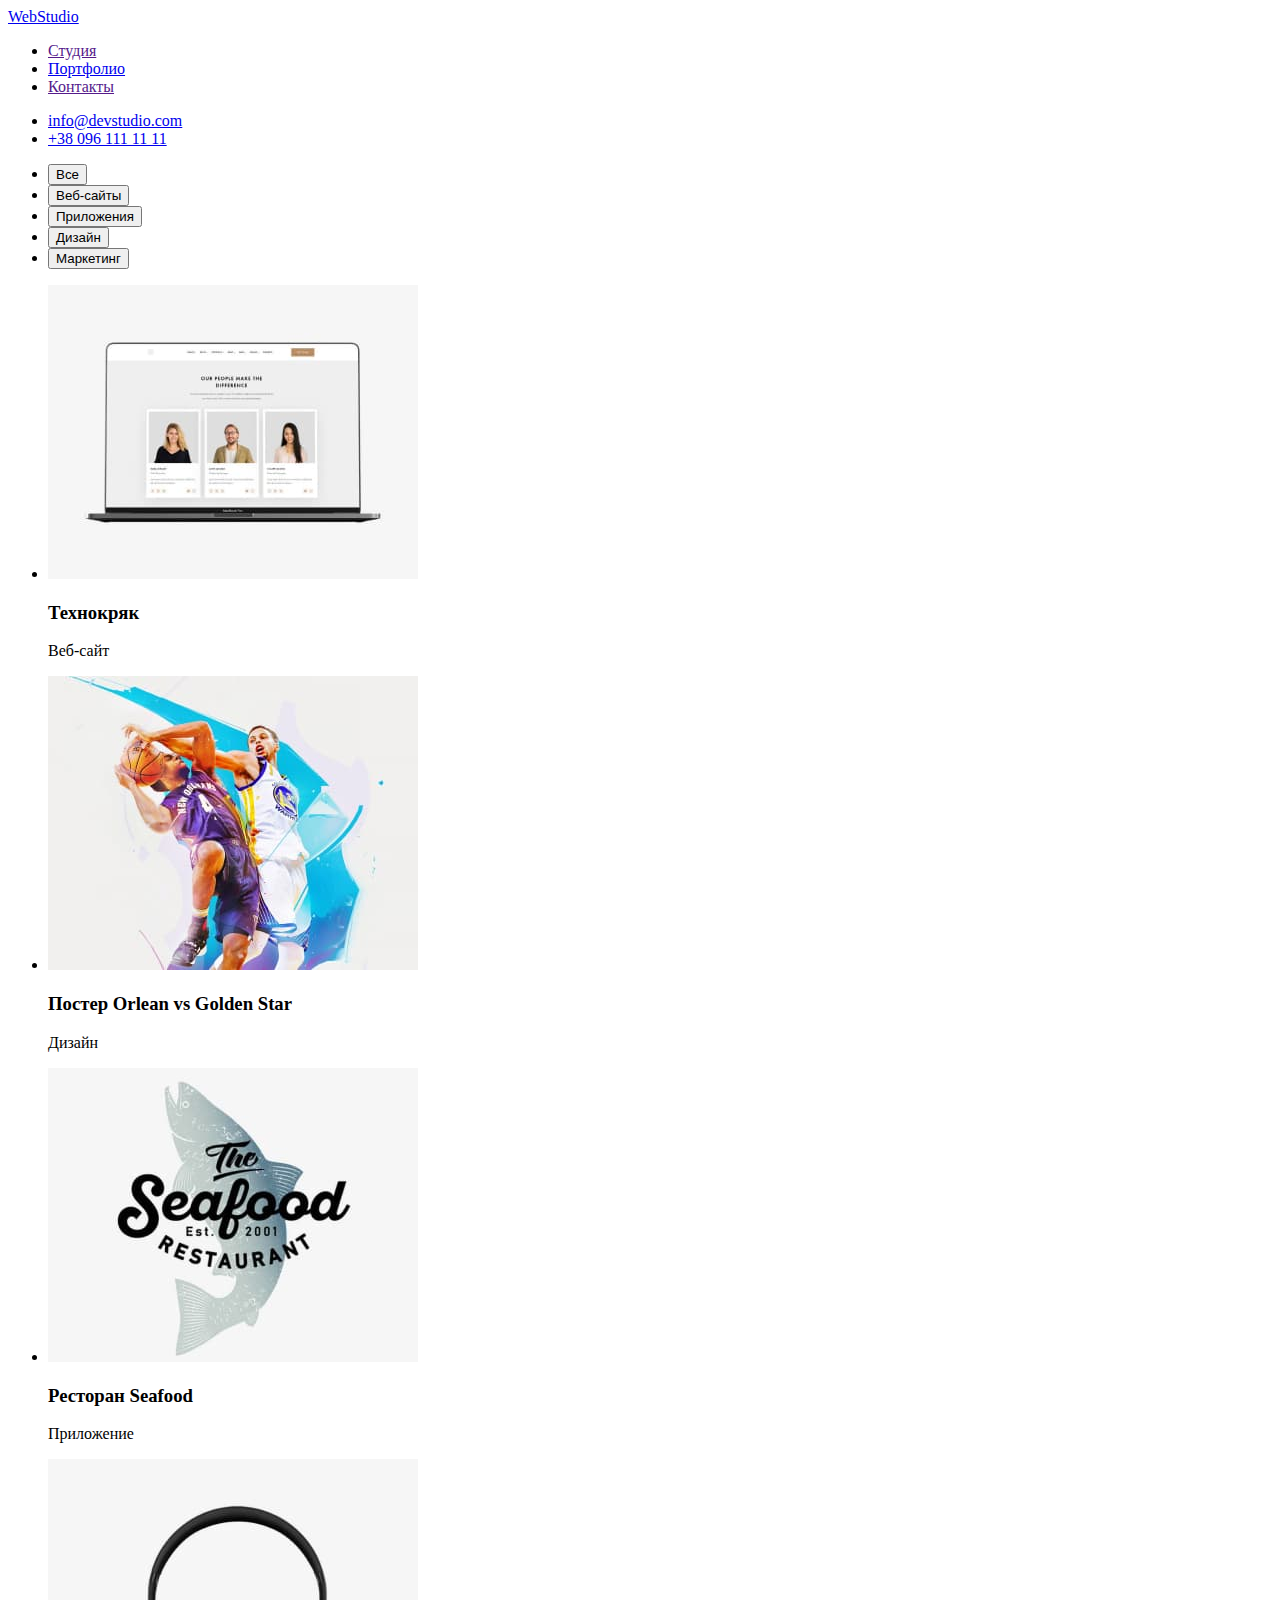
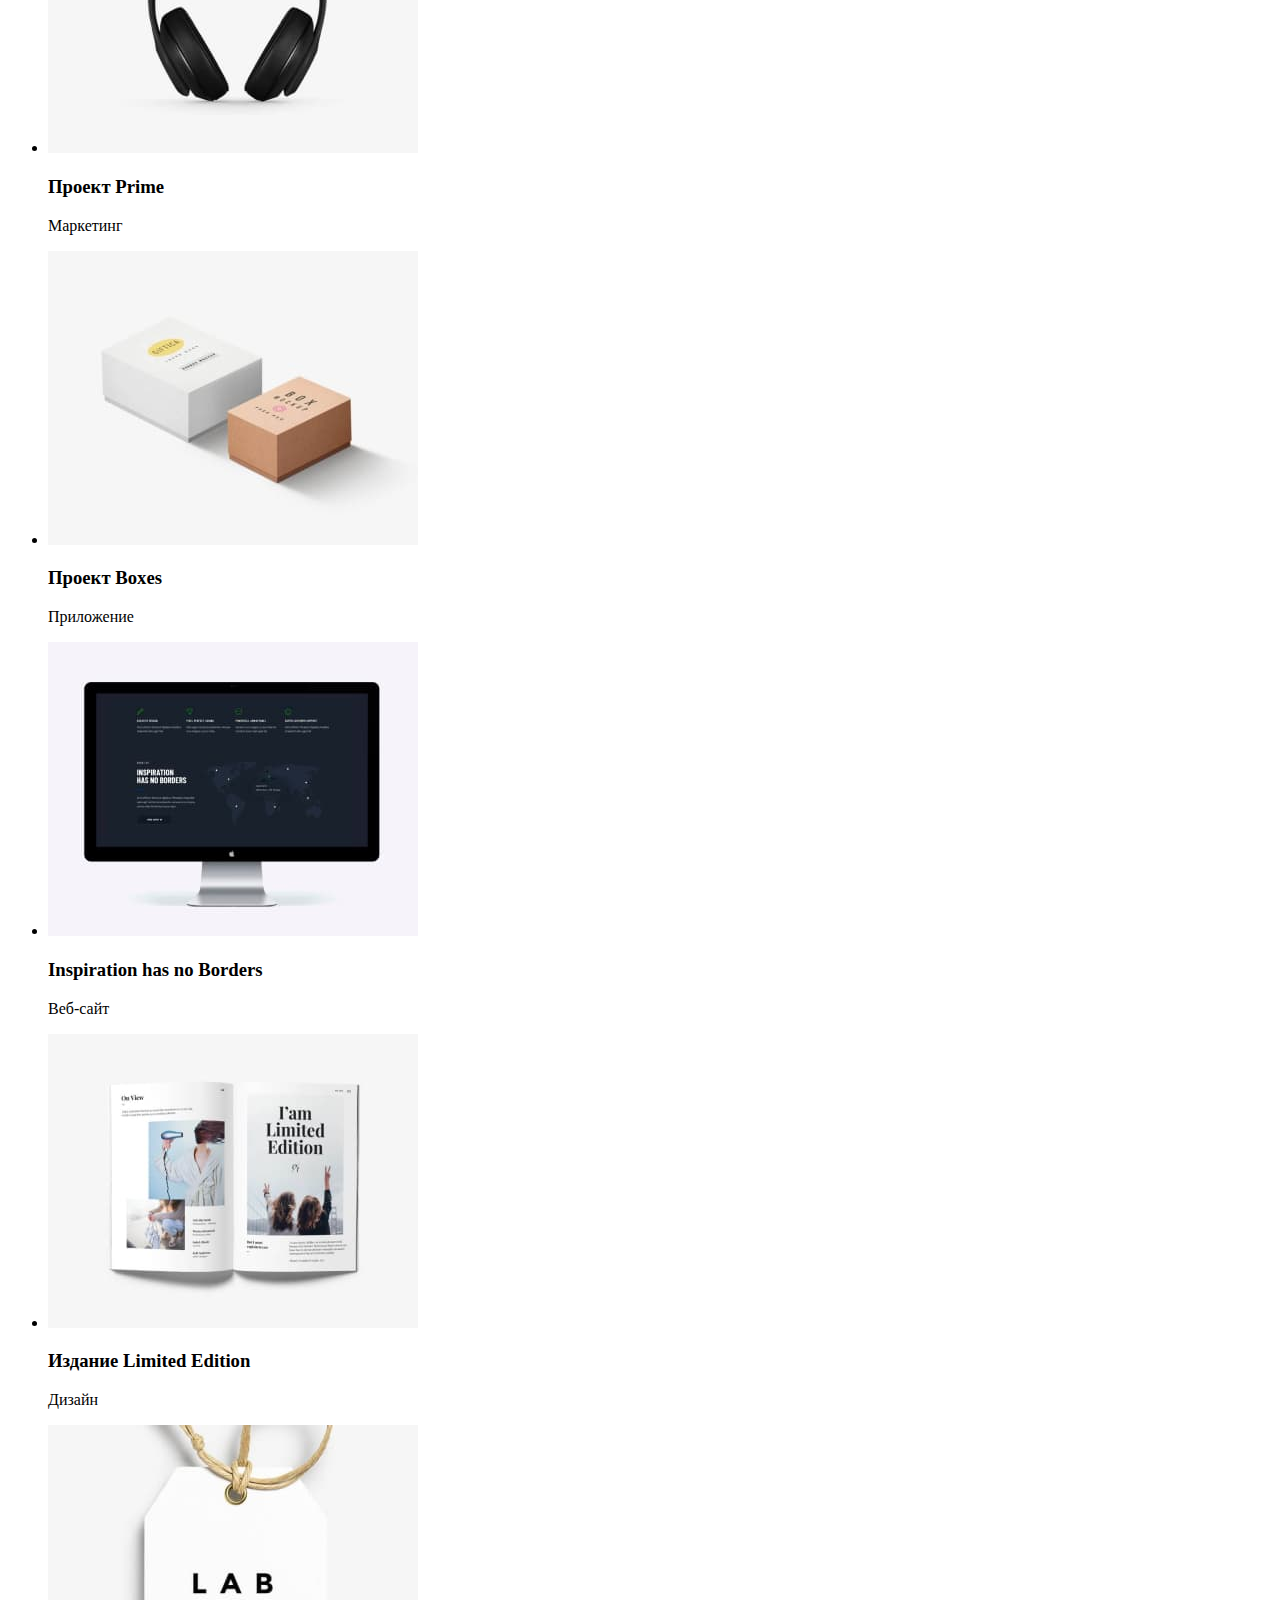
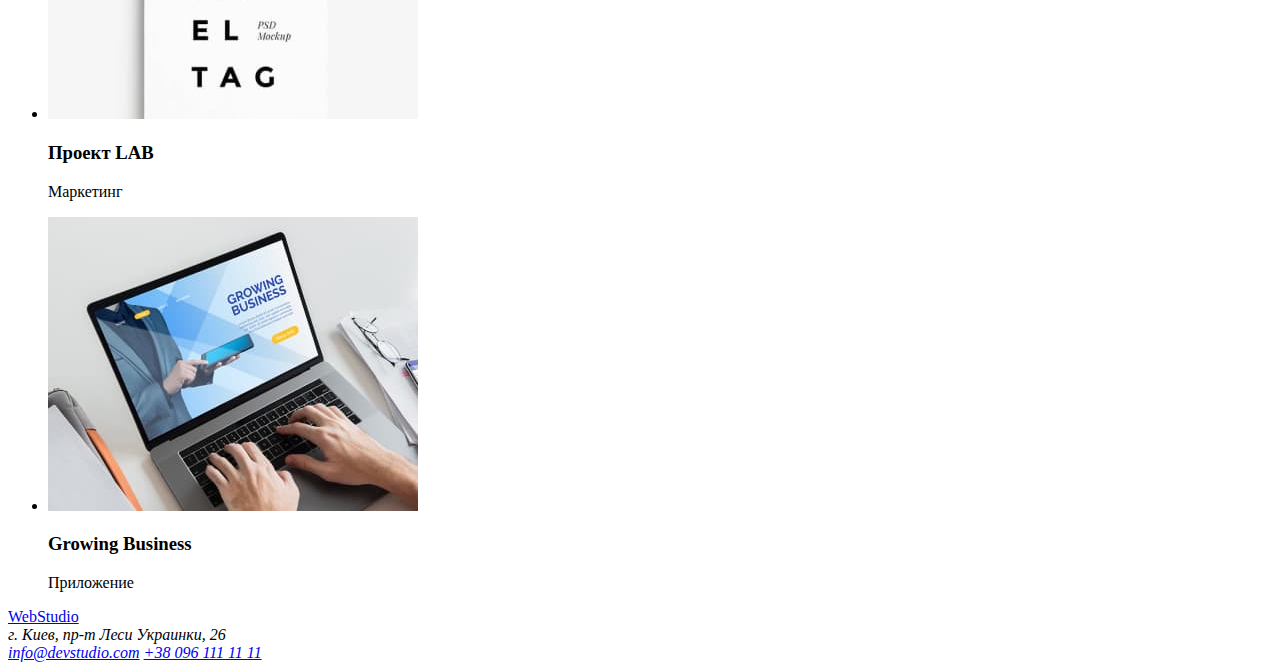
==== portfolio.html @ 1c9a9bf9 "add markup portfolio" ====
<!DOCTYPE html>
<html lang="ru">

<head>
    <meta charset="UTF-8">
    <meta http-equiv="X-UA-Compatible" content="IE=edge">
    <meta name="viewport" content="width=device-width, initial-scale=1.0">
    <link rel="stylesheet" href="./css/styles.css">
    <title>Web Studio</title>
</head>

<body>
    <!-- Шапка сайта-->
    <header>
        <nav>
            <a lang="en" href="./index.html">
                WebStudio
            </a>
            <ul>
                <li><a href="">Студия</a></li>
                <li><a href="./portfolio.html">Портфолио</a></li>
                <li><a href="">Контакты</a></li>
            </ul>
        </nav>
        <ul>
            <li><a href="mailto:info@devstudio.com">info@devstudio.com</a></li>
            <li><a href="tel:+380961111111">+38 096 111 11 11</a></li>
        </ul>
    </header>

    <main>
        <section>
           <ul>
               <li><button type="button">Все</button></li>
               <li><button type="button">Веб-сайты</button></li>
               <li><button type="button">Приложения</button></li>
               <li><button type="button">Дизайн</button></li>
               <li><button type="button">Маркетинг</button></li>
           </ul>
           <ul>
               <li>
                   <img src="./images/portfolio-img1.jpg" alt="Пример сайта" width="370" height="294">
                    <h3>Технокряк</h3>
                    <p>Веб-сайт</p>                
                </li>
                <li>
                    <img src="./images/portfolio-img2.jpg" alt="Постер баскетбольной команды" width="370" height="294">
                    <h3>Постер <span lang="en">Orlean vs Golden Star</span></h3>
                    <p>Дизайн</p>
                </li>
                <li>
                    <img src="./images/portfolio-img3.jpg" alt="Логотип ресторана" width="370" height="294">
                    <h3>Ресторан <span lang="en">Seafood</span></h3>
                    <p>Приложение</p>
                </li>
                <li>
                    <img src="./images/portfolio-img4.jpg" alt="Наушники" width="370" height="294">
                    <h3>Проект <span lang="en">Prime</span></h3>
                    <p>Маркетинг</p>
                </li>
                <li>
                    <img src="./images/portfolio-img5.jpg" alt="Две коробки" width="370" height="294">
                    <h3>Проект <span></span>Boxes</h3>
                    <p>Приложение</p>
                </li>
                <li>
                    <img src="./images/portfolio-img6.jpg" alt="Веб-сайт с информацией" width="370" height="294">
                    <h3 lang="en">Inspiration has no Borders</h3>
                    <p>Веб-сайт</p>
                </li>
                <li>
                    <img src="./images/portfolio-img7.jpg" alt="Журнал" width="370" height="294">
                    <h3>Издание Limited Edition</h3>
                    <p>Дизайн</p>
                </li>
                <li>
                    <img src="./images/portfolio-img8.jpg" alt="Бирка с названием проекта" width="370" height="294">
                    <h3>Проект LAB</h3>
                    <p>Маркетинг</p>
                </li>
                <li>
                    <img src="./images/portfolio-img9.jpg" alt="Работа за ноутбуком в приложении" width="370" height="294">
                    <h3 lang="en">Growing Business</h3>
                    <p>Приложение</p>
                </li>
           </ul>
        </section>
    </main>

    <!-- Футер -->
    <footer>
        <a lang="en" href="/">
            WebStudio
        </a>
        <address>
            г. Киев, пр-т Леси Украинки, 26
        </address>

        <address>
            <a href="mailto:info@devstudio.com">info@devstudio.com</a>
            <a href="tel:+380961111111">+38 096 111 11 11</a>
        </address>
    </footer>
</body>

</html>
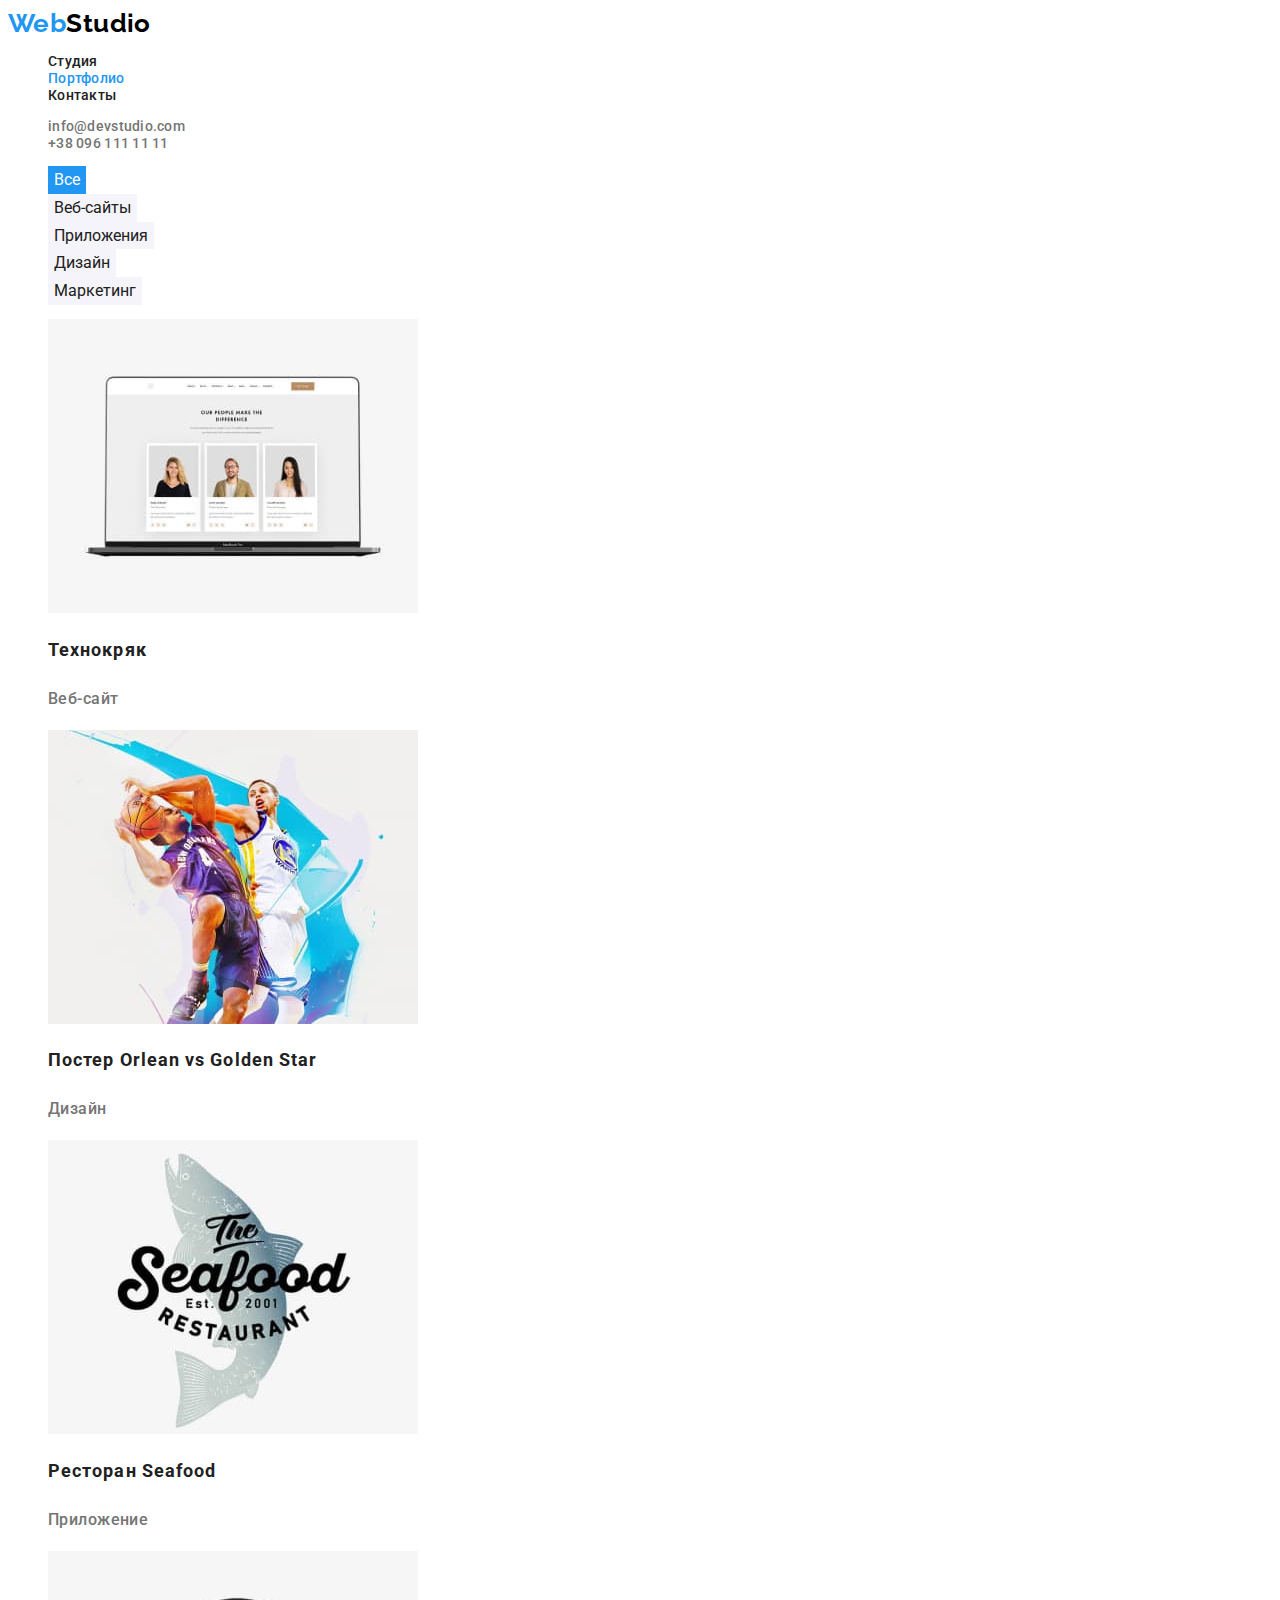
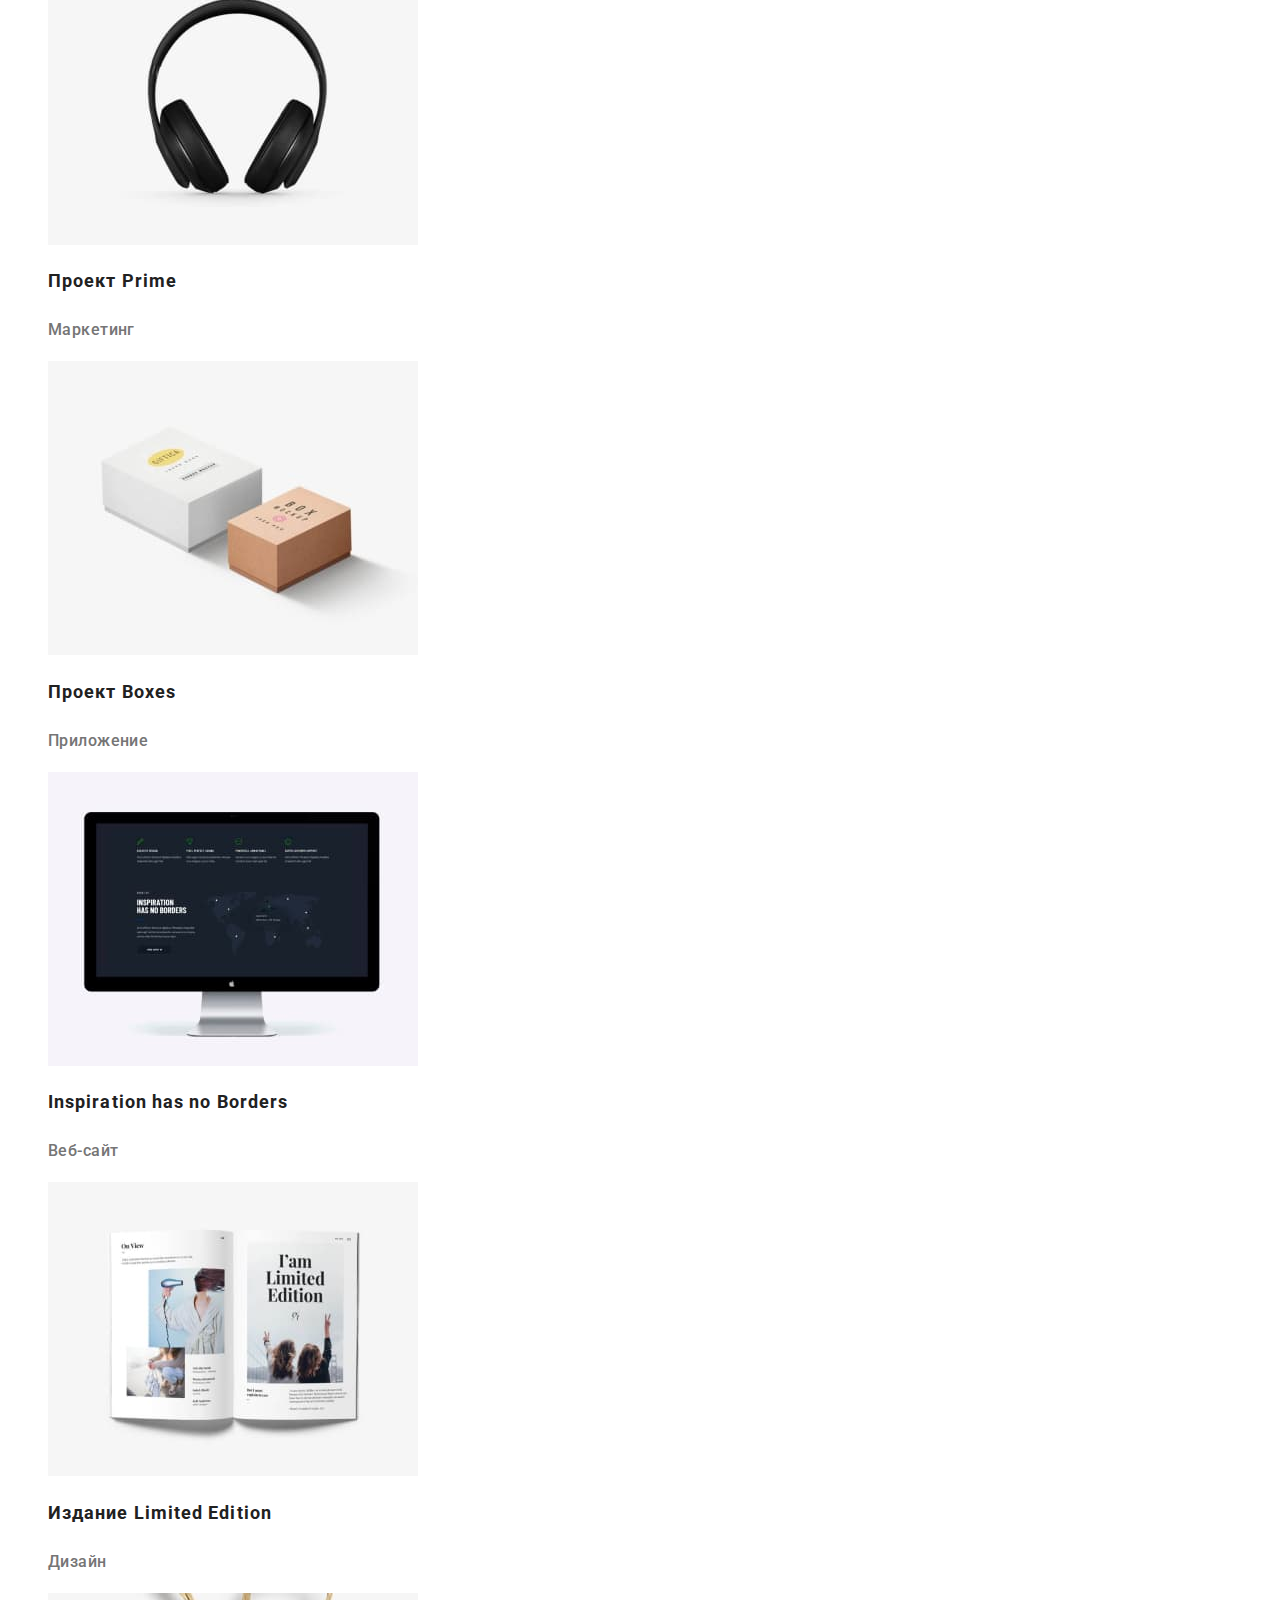
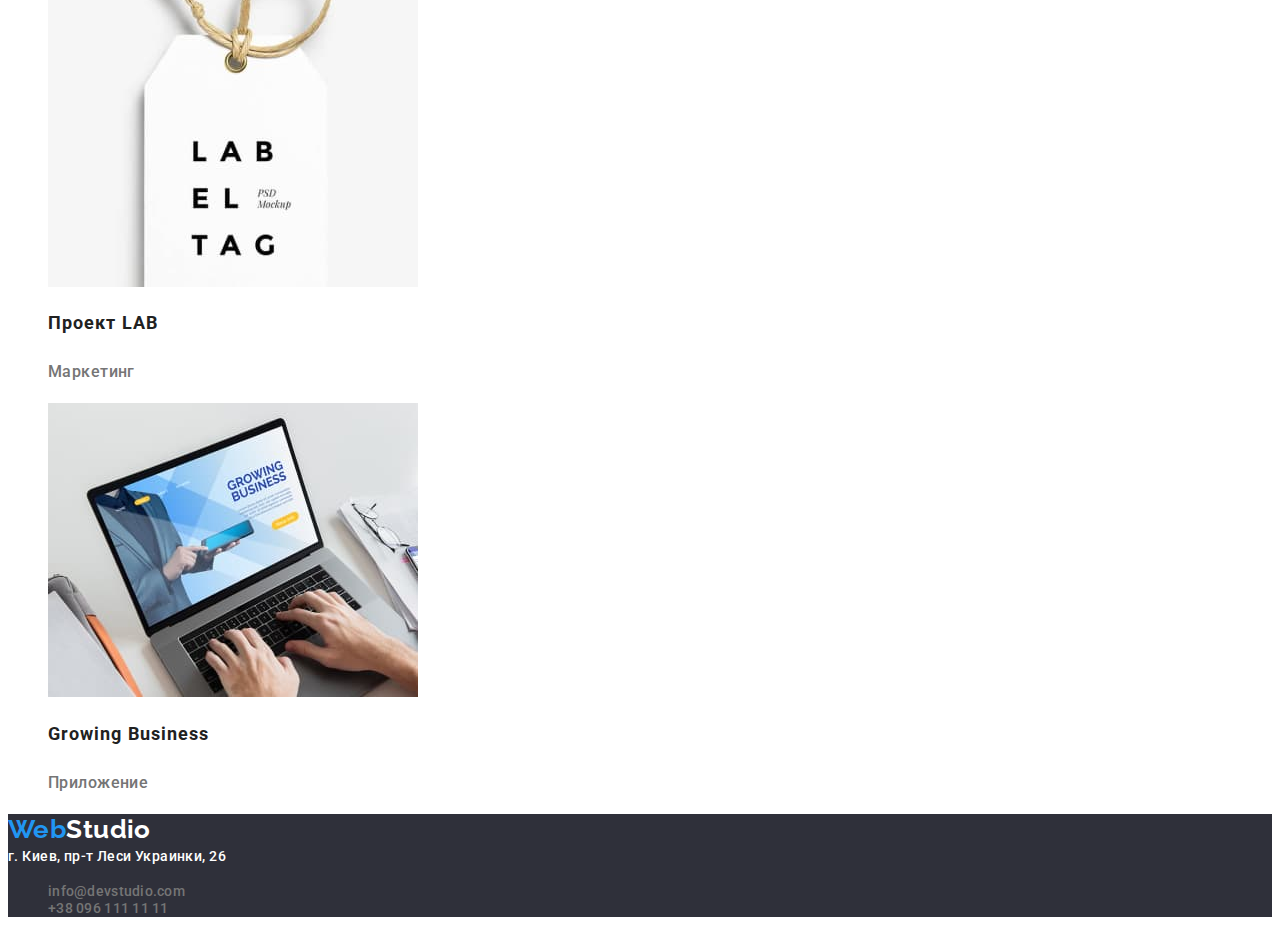
==== commit 200ee03b: "add css and page portfolio" ====
--- a/portfolio.html
+++ b/portfolio.html
@@ -5,101 +5,122 @@
     <meta charset="UTF-8">
     <meta http-equiv="X-UA-Compatible" content="IE=edge">
     <meta name="viewport" content="width=device-width, initial-scale=1.0">
+    <link rel="preconnect" href="https://fonts.googleapis.com">
+    <link rel="preconnect" href="https://fonts.gstatic.com" crossorigin>
+    <link href="https://fonts.googleapis.com/css2?family=Raleway:wght@700&family=Roboto:wght@400;500;700;900&display=swap"
+          rel="stylesheet">
     <link rel="stylesheet" href="./css/styles.css">
     <title>Web Studio</title>
 </head>
 
 <body>
     <!-- Шапка сайта-->
-    <header>
-        <nav>
-            <a lang="en" href="./index.html">
-                WebStudio
+    <header class="header">
+        <nav class="main-navigation">
+            <a class="top-logo link" lang="en" href="/">
+                <span class="logo-part">Web</span>Studio
             </a>
-            <ul>
-                <li><a href="">Студия</a></li>
-                <li><a href="./portfolio.html">Портфолио</a></li>
-                <li><a href="">Контакты</a></li>
+            <ul class="nav-menu list">
+                <li><a class="nav-list-item link" href="./index.html">Студия</a></li>
+                <li><a class="nav-list-item link active-page" href="./portfolio.html">Портфолио</a></li>
+                <li><a class="nav-list-item link" href="">Контакты</a></li>
             </ul>
         </nav>
-        <ul>
-            <li><a href="mailto:info@devstudio.com">info@devstudio.com</a></li>
-            <li><a href="tel:+380961111111">+38 096 111 11 11</a></li>
+        <ul class="top-contacts list">
+            <li><a class="contacts-item link" href="mailto:info@devstudio.com">info@devstudio.com</a></li>
+            <li><a class="contacts-item link" href="tel:+380961111111">+38 096 111 11 11</a></li>
         </ul>
     </header>
 
     <main>
         <section>
-           <ul>
-               <li><button type="button">Все</button></li>
-               <li><button type="button">Веб-сайты</button></li>
-               <li><button type="button">Приложения</button></li>
-               <li><button type="button">Дизайн</button></li>
-               <li><button type="button">Маркетинг</button></li>
+           <ul class="list">
+               <li><button class="options active-btn" type="button">Все</button></li>
+               <li><button class="options" type="button">Веб-сайты</button></li>
+               <li><button class="options" type="button">Приложения</button></li>
+               <li><button class="options" type="button">Дизайн</button></li>
+               <li><button class="options" type="button">Маркетинг</button></li>
            </ul>
-           <ul>
+           <ul class="Portfolio list">
                <li>
-                   <img src="./images/portfolio-img1.jpg" alt="Пример сайта" width="370" height="294">
-                    <h3>Технокряк</h3>
-                    <p>Веб-сайт</p>                
+                    <a class="link" href="">
+                       <img src="./images/portfolio-img1.jpg" alt="Пример сайта" width="370" height="294">
+                        <h2 class="portfolio-item">Технокряк</h2>
+                        <p class="portfolio-option">Веб-сайт</p>   
+                    </a>
                 </li>
                 <li>
-                    <img src="./images/portfolio-img2.jpg" alt="Постер баскетбольной команды" width="370" height="294">
-                    <h3>Постер <span lang="en">Orlean vs Golden Star</span></h3>
-                    <p>Дизайн</p>
+                    <a class="link" href="">
+                        <img src="./images/portfolio-img2.jpg" alt="Постер баскетбольной команды" width="370" height="294">
+                        <h2 class="portfolio-item">Постер <span lang="en">Orlean vs Golden Star</span></h2>
+                        <p class="portfolio-option">Дизайн</p>
+                    </a>
                 </li>
                 <li>
-                    <img src="./images/portfolio-img3.jpg" alt="Логотип ресторана" width="370" height="294">
-                    <h3>Ресторан <span lang="en">Seafood</span></h3>
-                    <p>Приложение</p>
+                    <a class="link" href="">
+                        <img src="./images/portfolio-img3.jpg" alt="Логотип ресторана" width="370" height="294">
+                        <h2 class="portfolio-item">Ресторан <span lang="en">Seafood</span></h2>
+                        <p class="portfolio-option">Приложение</p>
+                    </a>
                 </li>
                 <li>
-                    <img src="./images/portfolio-img4.jpg" alt="Наушники" width="370" height="294">
-                    <h3>Проект <span lang="en">Prime</span></h3>
-                    <p>Маркетинг</p>
+                    <a class="link" href="">
+                        <img src="./images/portfolio-img4.jpg" alt="Наушники" width="370" height="294">
+                        <h2 class="portfolio-item">Проект <span lang="en">Prime</span></h2>
+                        <p class="portfolio-option">Маркетинг</p>
+                    </a>
                 </li>
                 <li>
-                    <img src="./images/portfolio-img5.jpg" alt="Две коробки" width="370" height="294">
-                    <h3>Проект <span></span>Boxes</h3>
-                    <p>Приложение</p>
+                    <a class="link" href="">
+                        <img src="./images/portfolio-img5.jpg" alt="Две коробки" width="370" height="294">
+                        <h2 class="portfolio-item">Проект <span lang="en">Boxes</span></h2>
+                        <p class="portfolio-option">Приложение</p>
+                    </a>
                 </li>
                 <li>
-                    <img src="./images/portfolio-img6.jpg" alt="Веб-сайт с информацией" width="370" height="294">
-                    <h3 lang="en">Inspiration has no Borders</h3>
-                    <p>Веб-сайт</p>
+                    <a class="link" href="">
+                        <img src="./images/portfolio-img6.jpg" alt="Веб-сайт с информацией" width="370" height="294">
+                        <h2 class="portfolio-item" lang="en">Inspiration has no Borders</h2>
+                        <p class="portfolio-option">Веб-сайт</p>
+                    </a>
                 </li>
                 <li>
-                    <img src="./images/portfolio-img7.jpg" alt="Журнал" width="370" height="294">
-                    <h3>Издание Limited Edition</h3>
-                    <p>Дизайн</p>
+                    <a class="link" href="">
+                        <img src="./images/portfolio-img7.jpg" alt="Журнал" width="370" height="294">
+                        <h2 class="portfolio-item">Издание Limited Edition</h2>
+                        <p class="portfolio-option">Дизайн</p>
+                    </a>
                 </li>
                 <li>
-                    <img src="./images/portfolio-img8.jpg" alt="Бирка с названием проекта" width="370" height="294">
-                    <h3>Проект LAB</h3>
-                    <p>Маркетинг</p>
+                    <a class="link" href="">
+                        <img src="./images/portfolio-img8.jpg" alt="Бирка с названием проекта" width="370" height="294">
+                        <h2 class="portfolio-item">Проект LAB</h2>
+                        <p class="portfolio-option">Маркетинг</p>
+                    </a>
                 </li>
                 <li>
+                    <a class="link" href="">
                     <img src="./images/portfolio-img9.jpg" alt="Работа за ноутбуком в приложении" width="370" height="294">
-                    <h3 lang="en">Growing Business</h3>
-                    <p>Приложение</p>
+                    <h2 class="portfolio-item" lang="en">Growing Business</h2>
+                    <p class="portfolio-option">Приложение</p>
+                    </a>
                 </li>
            </ul>
         </section>
     </main>
 
     <!-- Футер -->
-    <footer>
-        <a lang="en" href="/">
-            WebStudio
+    <footer class="footer">
+        <a class="bottom-logo link" lang="en" href="./index.html">
+            <span class="logo-part">Web</span>Studio
         </a>
-        <address>
+        <address class="address">
             г. Киев, пр-т Леси Украинки, 26
         </address>
-
-        <address>
-            <a href="mailto:info@devstudio.com">info@devstudio.com</a>
-            <a href="tel:+380961111111">+38 096 111 11 11</a>
-        </address>
+        <ul class="list">
+            <li><a class="contacts-item link" href="mailto:info@devstudio.com">info@devstudio.com</a></li>
+            <li><a class="contacts-item link" href="tel:+380961111111">+38 096 111 11 11</a></li>
+        </ul>
     </footer>
 </body>
 
--- a/css/styles.css
+++ b/css/styles.css
@@ -0,0 +1,201 @@
+/* Цвета (оставил себе для понимания)
+accent-color: #2196f3; +
+задний черный фон #2f303a+
+основной цет #757575 +
+цвет для лого #000000 +
+переливка #188ce8
+основной цвет для заголовков #212121+
+задний фон #f5f4fa+
+белый цвет на черном фоне #ffffff
+*/
+:root {
+  --major-font-family: 'Roboto', sans-serif;
+  --secondary-font-family: 'Raleway', sans-serif;
+  --major-font-size: 14px;
+  --major-line-height: 1.19;
+  --major-letter-spacing: 0.03em;
+  --accent-color: #2196f3;
+  --logo-color: #000000;
+  --background-color: #2f303a;
+  --backgroud-light-color: #f5f4fa;
+  --color-titles: #212121;
+  --color-action-btn: #188ce8;
+  --major-color-light: #ffffff;
+  --major-text-color: #757575;
+}
+
+body {
+  font-family: var(--major-font-family);
+  font-weight: 500;
+  font-size: var(--major-font-size);
+  line-height: var(--major-line-height);
+  letter-spacing: var(--major-letter-spacing);
+  color: var(--major-text-color);
+}
+
+.list {
+  list-style: none;
+}
+.link {
+  text-decoration: none;
+}
+/* start components */
+.logo-part {
+  color: var(--accent-color);
+}
+.contacts-item {
+  line-height: 1.14;
+  letter-spacing: 0.02em;
+  color: var(--major-text-color);
+}
+
+.contacts-item:hover,
+.contacts-item:focus {
+  color: var(--accent-color);
+}
+
+.section-title {
+  font-weight: 700;
+  font-size: 36px;
+  line-height: 1.16;
+  text-align: center;
+  color: var(--color-titles);
+}
+/*=== end components ===*/
+
+/*=== start header ===*/
+.top-logo {
+  font-family: var(--secondary-font-family);
+  font-weight: 700;
+  font-size: 26px;
+  color: var(--logo-color);
+}
+.nav-list-item {
+  line-height: 1.14;
+  letter-spacing: 0.02em;
+  color: var(--color-titles);
+}
+.nav-list-item:hover,
+.nav-list-item:focus {
+  color: var(--accent-color);
+}
+.active-page {
+  color: var(--accent-color);
+}
+/*=== end header ===*/
+
+/*=== start hero ===*/
+.hero {
+  background-color: var(--background-color);
+}
+.title {
+  font-weight: 900;
+  font-size: 44px;
+  line-height: 1.36;
+  text-align: center;
+  letter-spacing: 0.06em;
+  text-transform: uppercase;
+  color: var(--major-color-light);
+}
+.btn-hero {
+  font-family: inherit;
+  cursor: pointer;
+  font-weight: 700;
+  font-size: 16px;
+  line-height: 1.87;
+  display: flex;
+  align-items: center;
+  text-align: center;
+  letter-spacing: 0.06em;
+  color: var(--major-color-light);
+  background: var(--accent-color);
+  border: none;
+}
+.btn-hero:hover,
+.btn-hero:focus {
+  background-color: var(--color-action-btn);
+}
+/*=== end hero ===*/
+
+/*=== start advantages ===*/
+.advantages-title {
+  font-weight: 700;
+  line-height: 1.14;
+  text-transform: uppercase;
+  color: var(--color-titles);
+}
+.advantages-discription {
+  line-height: 1, 71;
+  color: var(--major-text-color);
+}
+/*=== end advantages ===*/
+
+/*=== start out team ===*/
+
+.our-team {
+  background-color: var(--backgroud-light-color);
+}
+.employee-name {
+  font-size: 16px;
+  text-align: center;
+  color: var(--color-titles);
+}
+.employee-position {
+  font-size: 16px;
+  text-align: center;
+  color: var(--major-text-color);
+}
+/*=== end out team ===*/
+
+/*=== start footer ===*/
+.footer {
+  background-color: var(--background-color);
+}
+.address {
+  font-style: normal;
+  line-height: 1.71;
+  color: var(--major-color-light);
+}
+
+.bottom-logo {
+  font-family: var(--secondary-font-family);
+  font-weight: 700;
+  font-size: 26px;
+  color: var(--major-color-light);
+}
+/*=== end footer ===*/
+
+/*=== START PORTFOLIO.HTML ===*/
+
+/*=== start options ===*/
+.options {
+  font-family: inherit;
+  font-size: 16px;
+  line-height: 1.62;
+  text-align: center;
+  color: var(--color-titles);
+  background-color: var(--backgroud-light-color);
+  border: none;
+  cursor: pointer;
+}
+.active-btn {
+  color: var(--major-color-light);
+  background-color: var(--accent-color);
+}
+/*=== end options ===*/
+
+/*=== start portfolio options ===*/
+
+.portfolio-item {
+  font-weight: 700;
+  font-size: 18px;
+  line-height: 2;
+  letter-spacing: 0.06em;
+  color: var(--color-titles);
+}
+.portfolio-option {
+  font-size: 16px;
+  line-height: 1.87;
+  color: var(--major-text-color);
+}
+/*=== end portfolio options ===*/
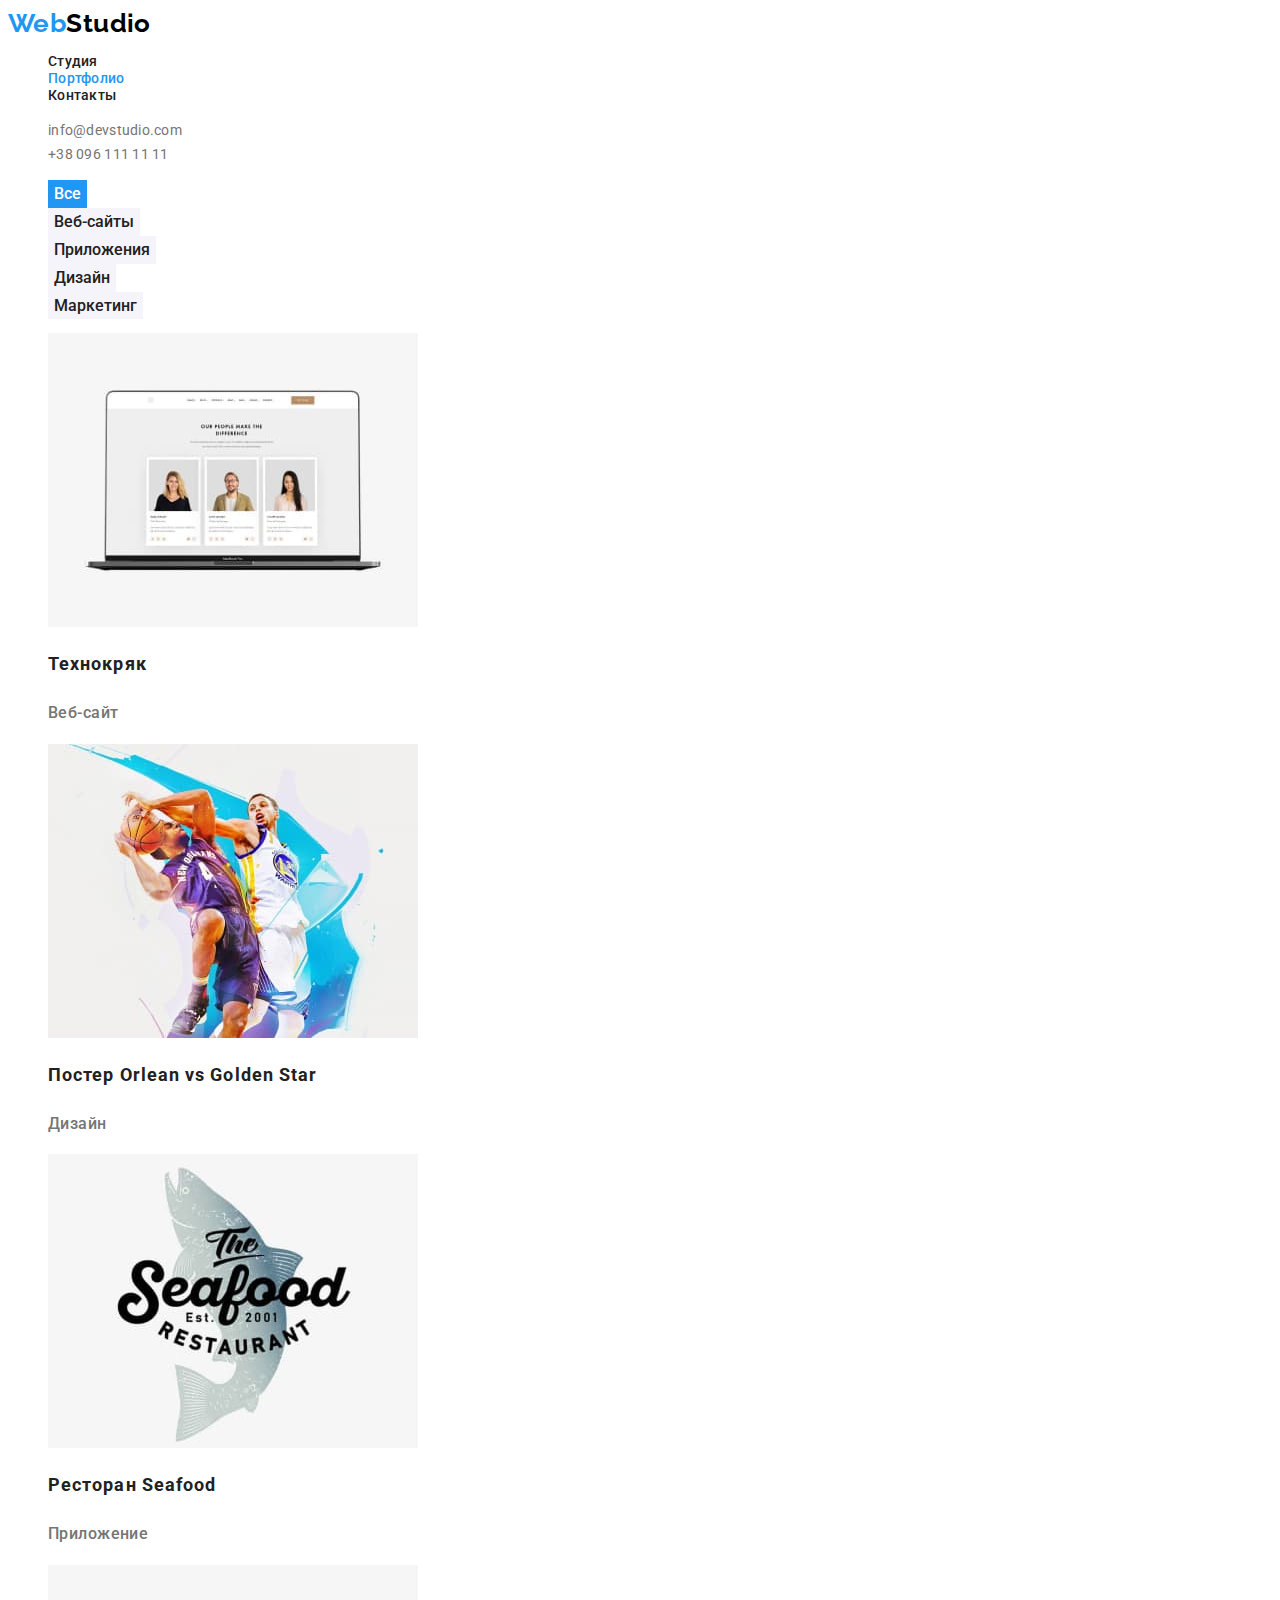
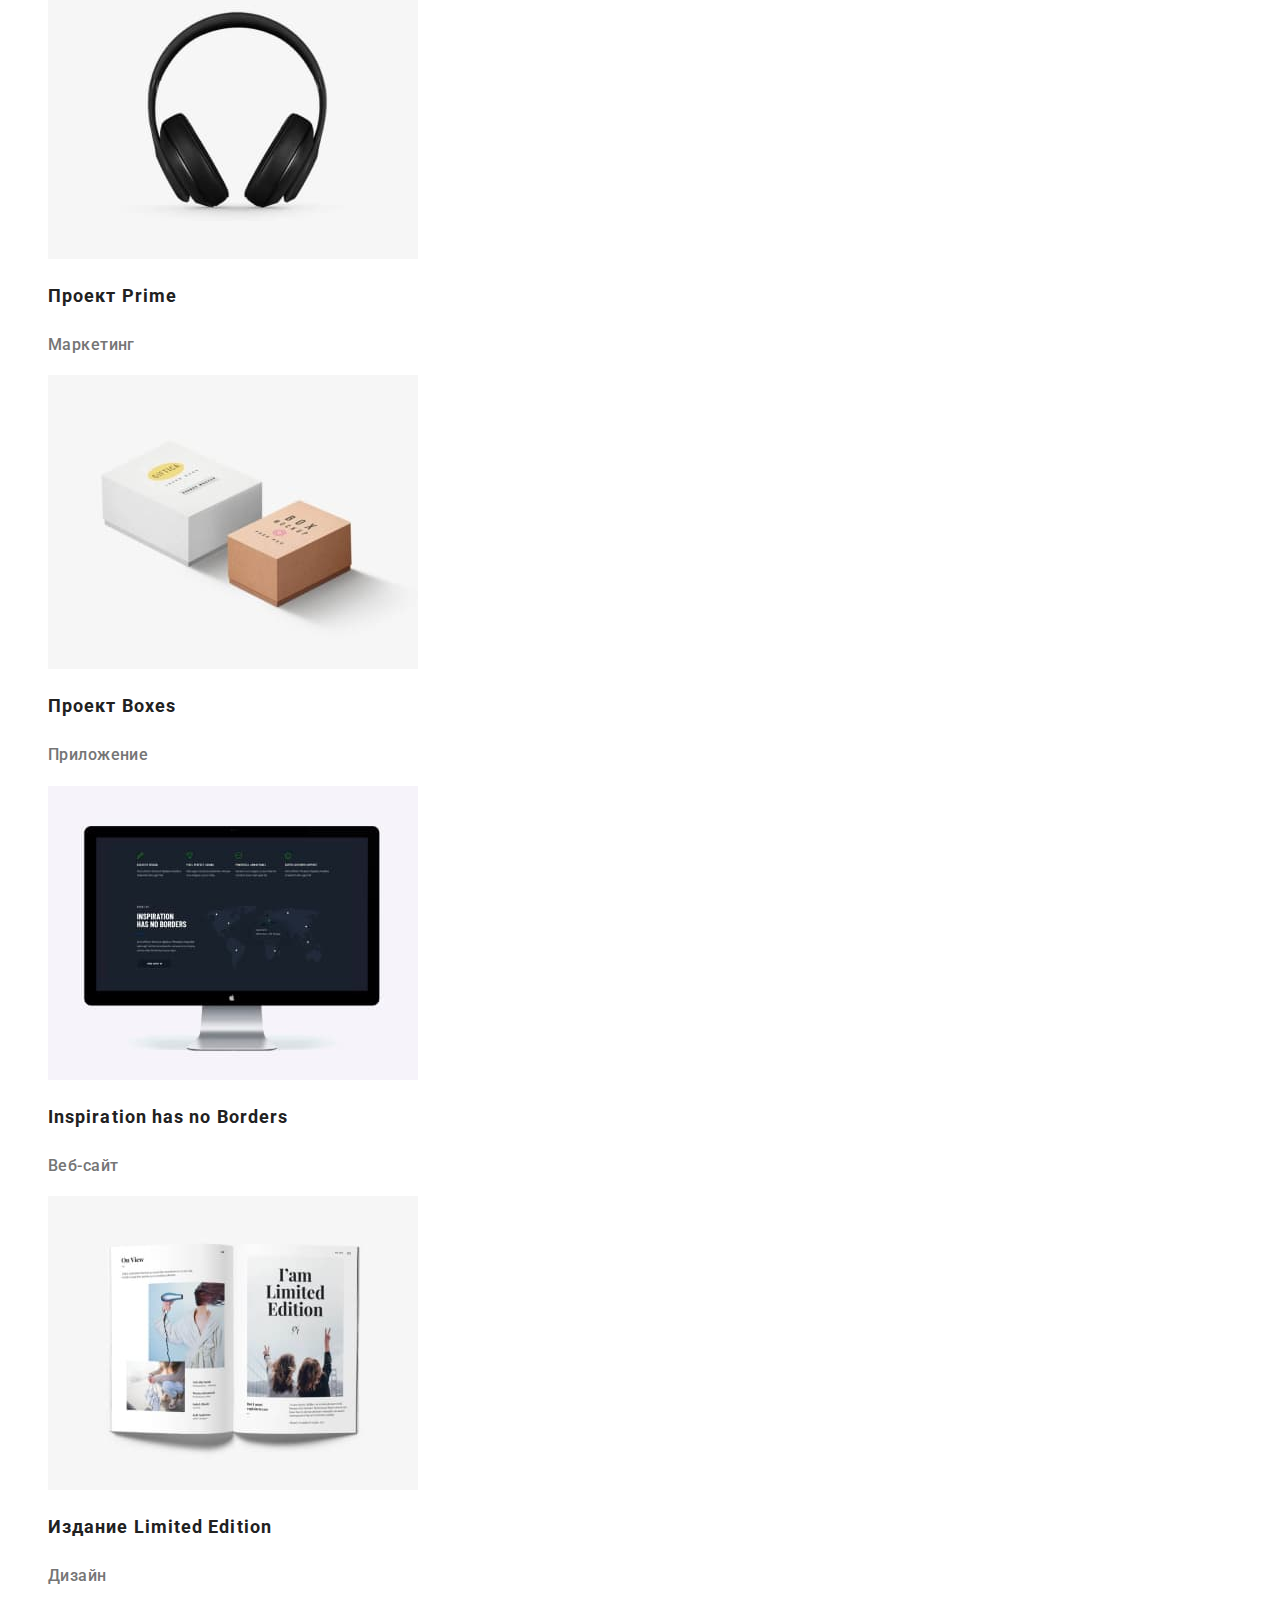
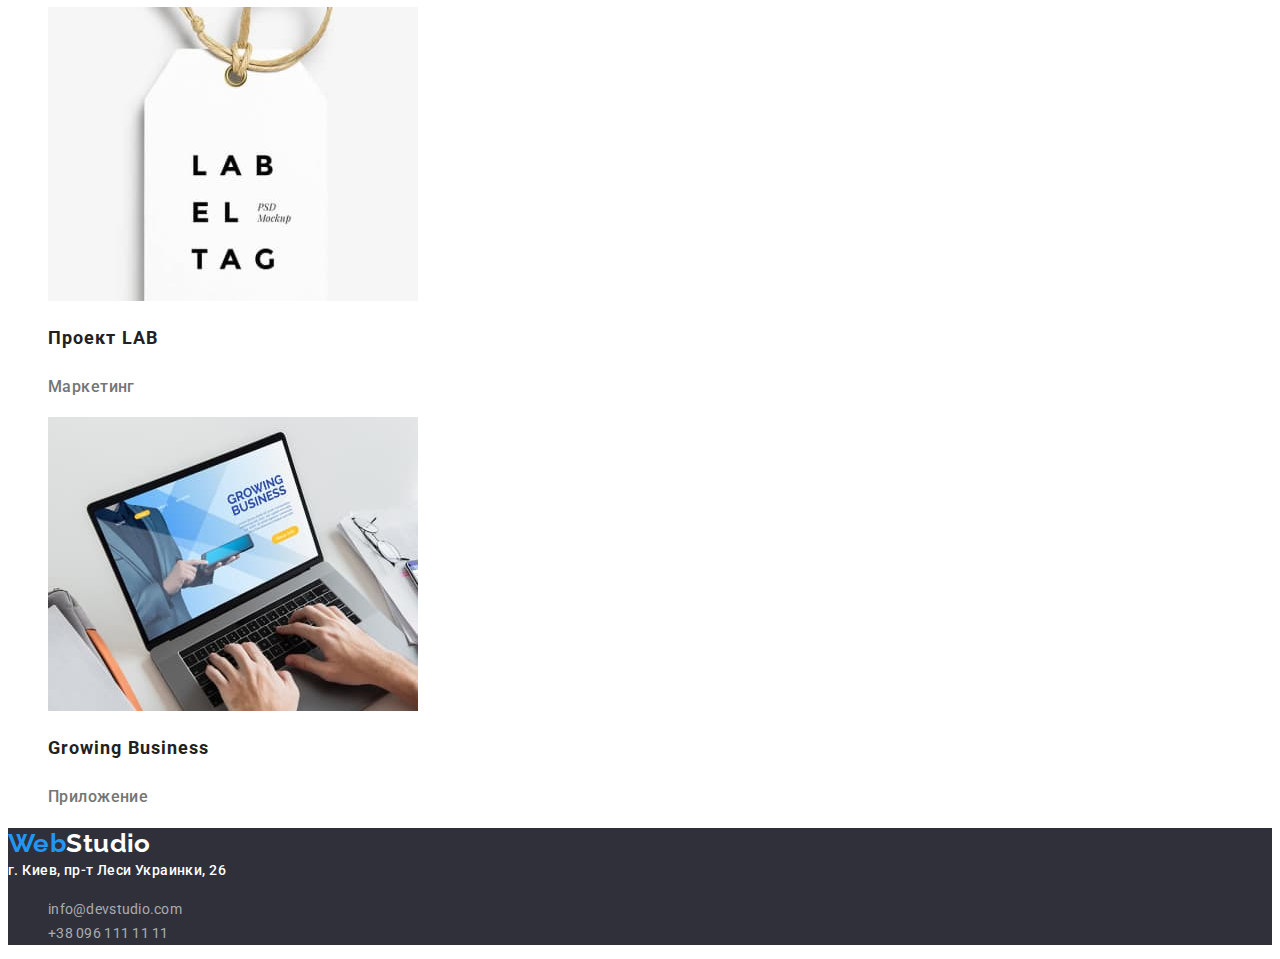
==== commit 7a093692: "fix css properties" ====
--- a/portfolio.html
+++ b/portfolio.html
@@ -118,8 +118,8 @@
             г. Киев, пр-т Леси Украинки, 26
         </address>
         <ul class="list">
-            <li><a class="contacts-item link" href="mailto:info@devstudio.com">info@devstudio.com</a></li>
-            <li><a class="contacts-item link" href="tel:+380961111111">+38 096 111 11 11</a></li>
+            <li><a class="contacts-item bottom link" href="mailto:info@devstudio.com">info@devstudio.com</a></li>
+            <li><a class="contacts-item bottom link" href="tel:+380961111111">+38 096 111 11 11</a></li>
         </ul>
     </footer>
 </body>
--- a/css/styles.css
+++ b/css/styles.css
@@ -3,15 +3,14 @@
 задний черный фон #2f303a+
 основной цет #757575 +
 цвет для лого #000000 +
-переливка #188ce8
+переливка #188ce8+
 основной цвет для заголовков #212121+
 задний фон #f5f4fa+
-белый цвет на черном фоне #ffffff
+белый цвет на черном фоне #ffffff+
 */
 :root {
   --major-font-family: 'Roboto', sans-serif;
   --secondary-font-family: 'Raleway', sans-serif;
-  --major-font-size: 14px;
   --major-line-height: 1.19;
   --major-letter-spacing: 0.03em;
   --accent-color: #2196f3;
@@ -27,7 +26,7 @@
 body {
   font-family: var(--major-font-family);
   font-weight: 500;
-  font-size: var(--major-font-size);
+  font-size: 14px;
   line-height: var(--major-line-height);
   letter-spacing: var(--major-letter-spacing);
   color: var(--major-text-color);
@@ -44,7 +43,8 @@
   color: var(--accent-color);
 }
 .contacts-item {
-  line-height: 1.14;
+  font-weight: 400;
+  line-height: 1.72;
   letter-spacing: 0.02em;
   color: var(--major-text-color);
 }
@@ -53,7 +53,6 @@
 .contacts-item:focus {
   color: var(--accent-color);
 }
-
 .section-title {
   font-weight: 700;
   font-size: 36px;
@@ -119,13 +118,15 @@
 
 /*=== start advantages ===*/
 .advantages-title {
+  font-size: 14px;
   font-weight: 700;
   line-height: 1.14;
   text-transform: uppercase;
   color: var(--color-titles);
 }
 .advantages-discription {
-  line-height: 1, 71;
+  font-weight: 400;
+  line-height: 1.71;
   color: var(--major-text-color);
 }
 /*=== end advantages ===*/
@@ -136,11 +137,13 @@
   background-color: var(--backgroud-light-color);
 }
 .employee-name {
+  font-weight: 500;
   font-size: 16px;
   text-align: center;
   color: var(--color-titles);
 }
 .employee-position {
+  font-weight: 400;
   font-size: 16px;
   text-align: center;
   color: var(--major-text-color);
@@ -156,6 +159,9 @@
   line-height: 1.71;
   color: var(--major-color-light);
 }
+.bottom {
+  color: rgba(255, 255, 255, 0.6);
+}
 
 .bottom-logo {
   font-family: var(--secondary-font-family);
@@ -170,6 +176,7 @@
 /*=== start options ===*/
 .options {
   font-family: inherit;
+  font-weight: inherit;
   font-size: 16px;
   line-height: 1.62;
   text-align: center;
